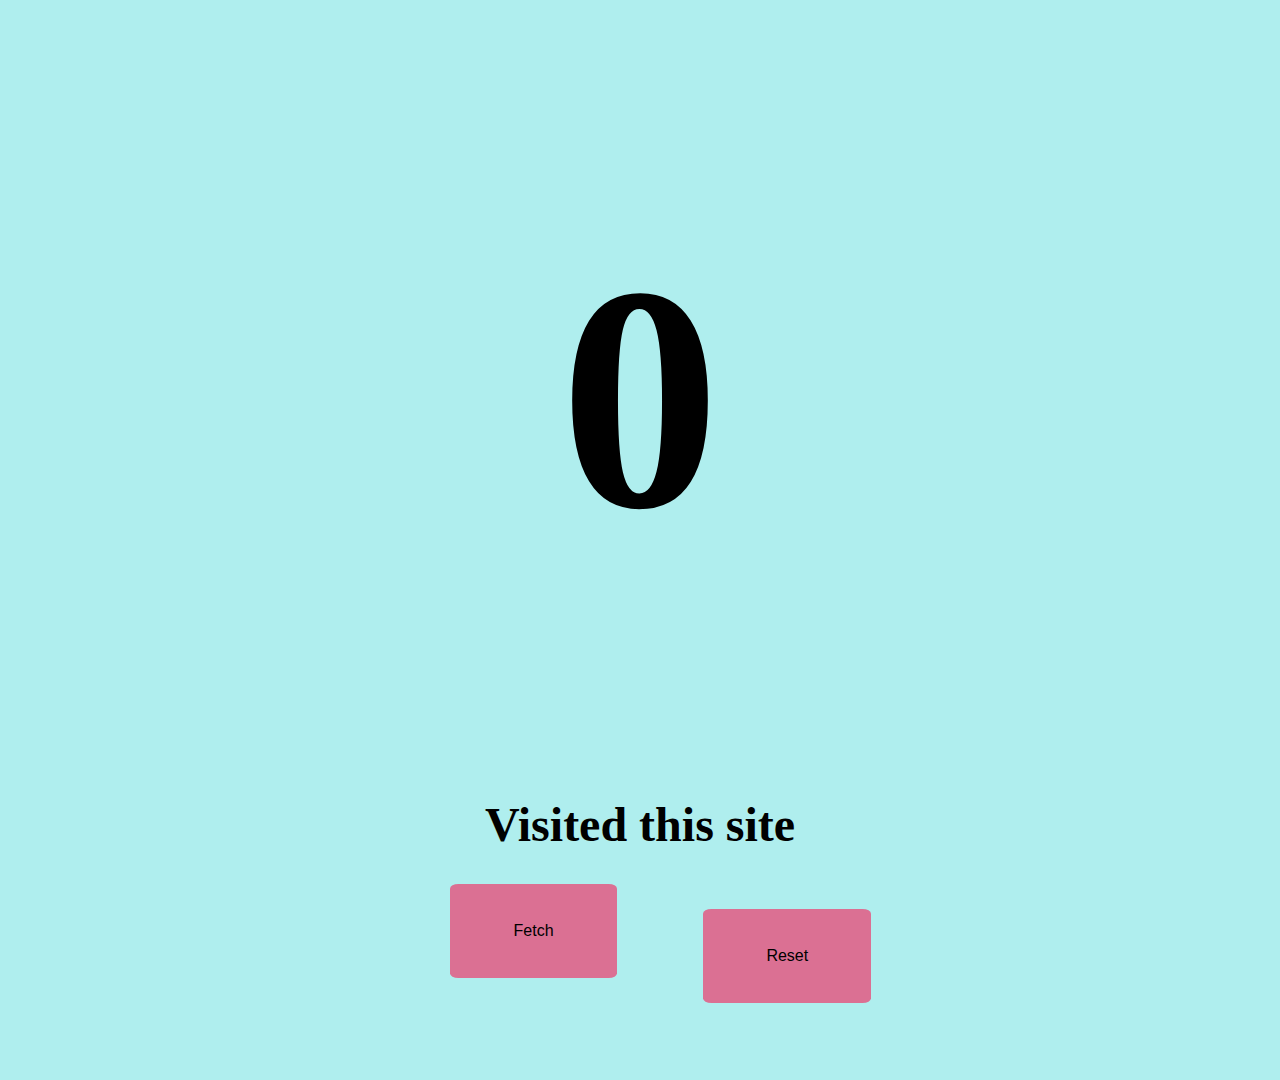
==== ex_2/visitor_count.html @ f468a503 "first Comit" ====
<!DOCTYPE html>
<head>
    <title>Visitor Count</title>
    <link rel="stylesheet" href="style.css">
</head>
<body>

    <h1 id="number">0</h1><h1 class="text">Visited this site</h1>
    <button id="btn" class="btn1" onclick="view_count()">Fetch</button>
    <button id="btn" class="btn2" onclick="resetCookieData()">Reset</button>
    <script src="script.js"></script>
</body>
---- ex_2/style.css ----
body{
    background-color: paleturquoise;
}
#number{
    text-align: center;
    font-size:2000%;
    
    font-style: bold;
}
.text{
    font-size: 300%;
    font-style: bold;  
    text-align: center;
}
#btn{
    margin: 0%;
    padding: 3%;
    padding-left: 5%;
    padding-right: 5%;
    color: black;
    background-color: palevioletred;
    border: none;
    border-radius: 5%;
    position: relative;
    margin-left: 45%;
    font-size: 100%;
}
.btn1{
    left: -10%;
}
.btn2{
    margin-top: 200%;
    position: relative;
    top: -69px;;
    right: -10%;
}
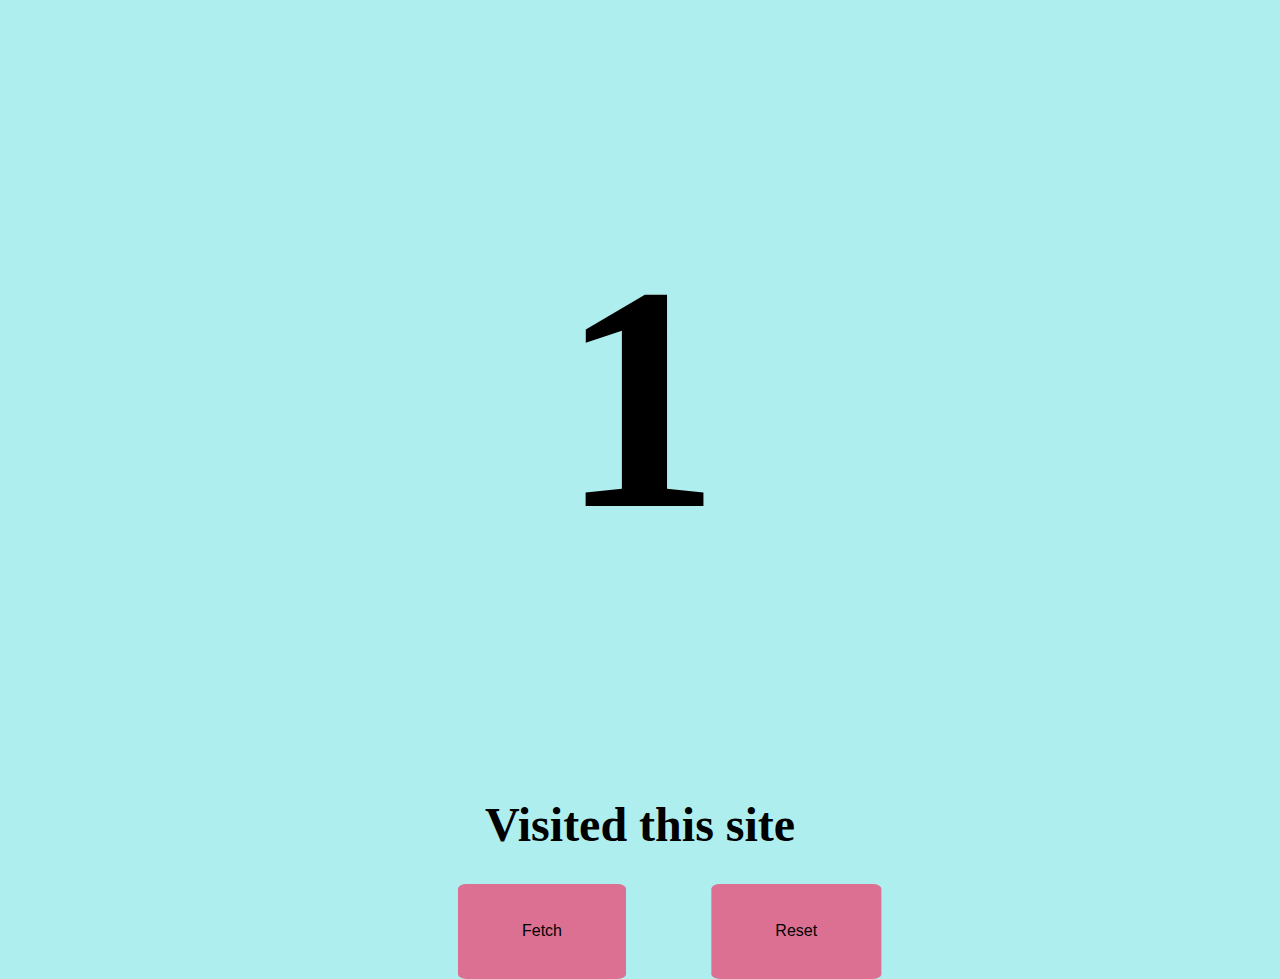
==== commit fb713b14: "Rev 1" ====
--- a/ex_2/visitor_count.html
+++ b/ex_2/visitor_count.html
@@ -5,7 +5,7 @@
 </head>
 <body>
 
-    <h1 id="number">0</h1><h1 class="text">Visited this site</h1>
+    <h1 id="number"></h1><h1 class="text">Visited this site</h1>
     <button id="btn" class="btn1" onclick="view_count()">Fetch</button>
     <button id="btn" class="btn2" onclick="resetCookieData()">Reset</button>
     <script src="script.js"></script>
--- a/ex_2/style.css
+++ b/ex_2/style.css
@@ -11,6 +11,7 @@
     font-size: 300%;
     font-style: bold;  
     text-align: center;
+    left: 50%;
 }
 #btn{
     margin: 0%;
@@ -24,13 +25,11 @@
     position: relative;
     margin-left: 45%;
     font-size: 100%;
+    position: absolute;
 }
 .btn1{
-    left: -10%;
+    transform: translate(-75%,0);
 }
 .btn2{
-    margin-top: 200%;
-    position: relative;
-    top: -69px;;
-    right: -10%;
+    transform: translate(75%,0);
 }